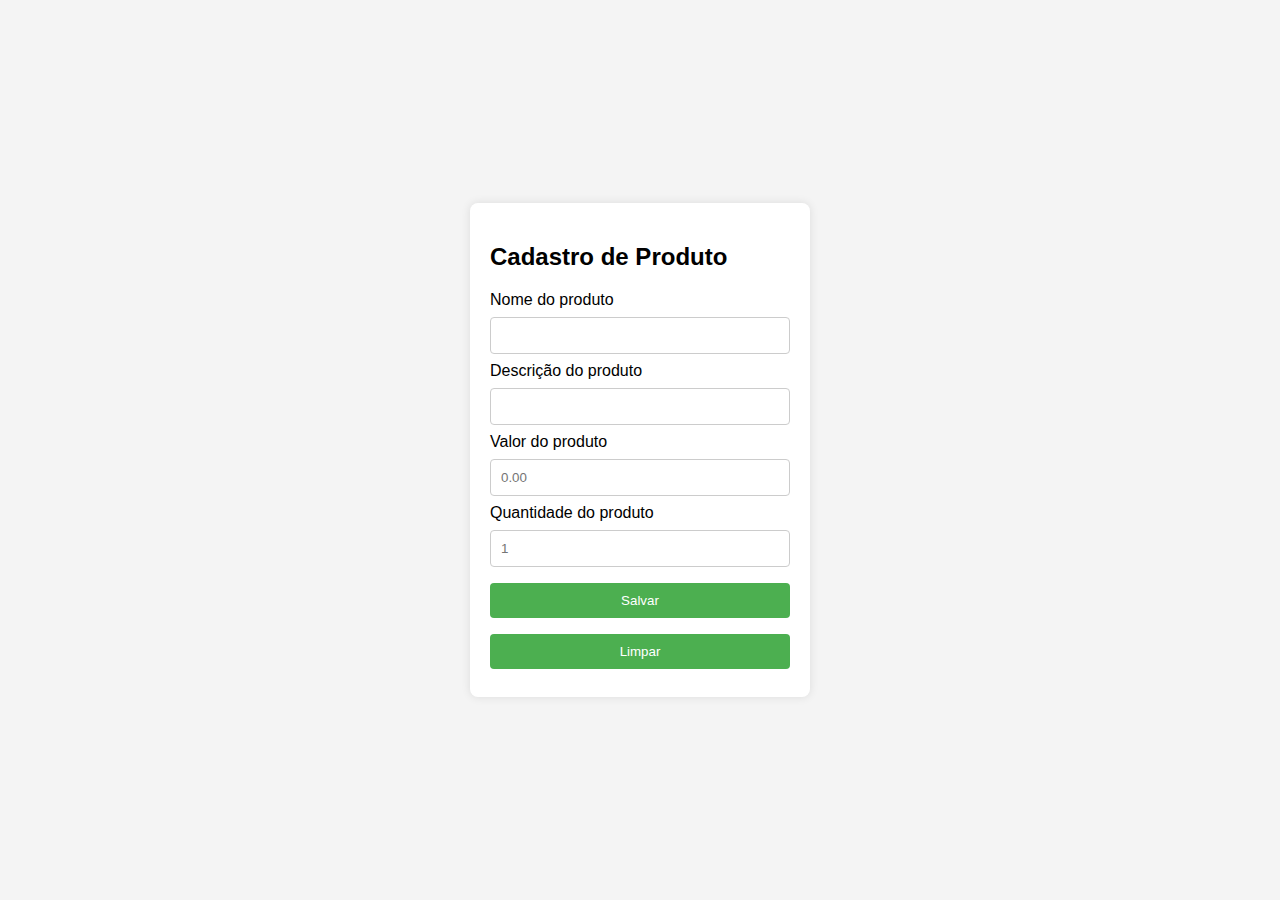
==== pages/add_product/index.html @ f7b6058c "Ajuste das paginas" ====
<!DOCTYPE html>
<html lang="pt-br">
<head>
    <meta charset="UTF-8">
    <meta name="viewport" content="width=device-width, initial-scale=1.0">

    <link rel="icon" type="image/x-icon" href="#imagemdologotipo">

    <link rel="stylesheet" type="text/css" href="../style.css"/>
    
    <title>Adicionar produto</title>
</head>
<body>
    <script src="index.js"></script>
    <script language="JavaScript" type="text/javascript" src="../../jquery-3.7.1.min.js"></script>
    <section>
        <form action="scripts.php"method="get">
            <h2>Cadastro de Produto</h2>

            <label for="nomeProduto"> Nome do produto</label>
            <input type="text" name="nome" id="name-product" required>

            <label for="descProduto"> Descrição do produto </label>
            <input type="text" name="produto" id="desc-product" required>

            <label for="valorProduto"> Valor do produto </label>
            <input type="number" name="valor" id="price-product"  step="0.01" min="1" placeholder="0.00" required>

            <label for="qtdProduto"> Quantidade do produto </label>
            <input type="number" name="quantidade" id="quantity-product" min="1" placeholder="1" required>

            <input id="save-button" type="submit" value="Salvar"/>
            <input type="reset" value="Limpar"/>
        </form>
    </section>

</body>
</html>
---- pages/style.css ----
body {
    font-family: Arial, sans-serif;
    background-color: #f4f4f4;
    margin: 0;
    padding: 0;
    display: flex;
    justify-content: center;
    align-items: center;
    height: 100vh;
}

form {
    background-color: #fff;
    padding: 20px;
    border-radius: 8px;
    box-shadow: 0 0 10px rgba(0, 0, 0, 0.1);
    max-width: 300px;
    width: 100%;
}

input[type="text"],
input[type="number"],
input[type="submit"],
input[type="password"],
input[type="reset"] {
    width: 100%;
    padding: 10px;
    margin: 8px 0;
    box-sizing: border-box;
    border: 1px solid #ccc;
    border-radius: 4px;
}

input[type="submit"],
input[type="reset"] {
    background-color: #4caf50;
    color: white;
    border: none;
    cursor: pointer;
}

div {
    text-align: center;
}

button {
    padding: 10px;
    margin: 8px 0;
    
    box-sizing: border-box;
    border-radius: 4px;
    background-color: #4caf50;
    color: white;
    border: none;
    cursor: pointer;
}

input[type="reset"]{
    background-color: #4caf50;
    color: white;
    border: none;
    cursor: pointer;
}

input[type="submit"]:hover,
input[type="reset"]:hover {
    background-color: #45a049;
}
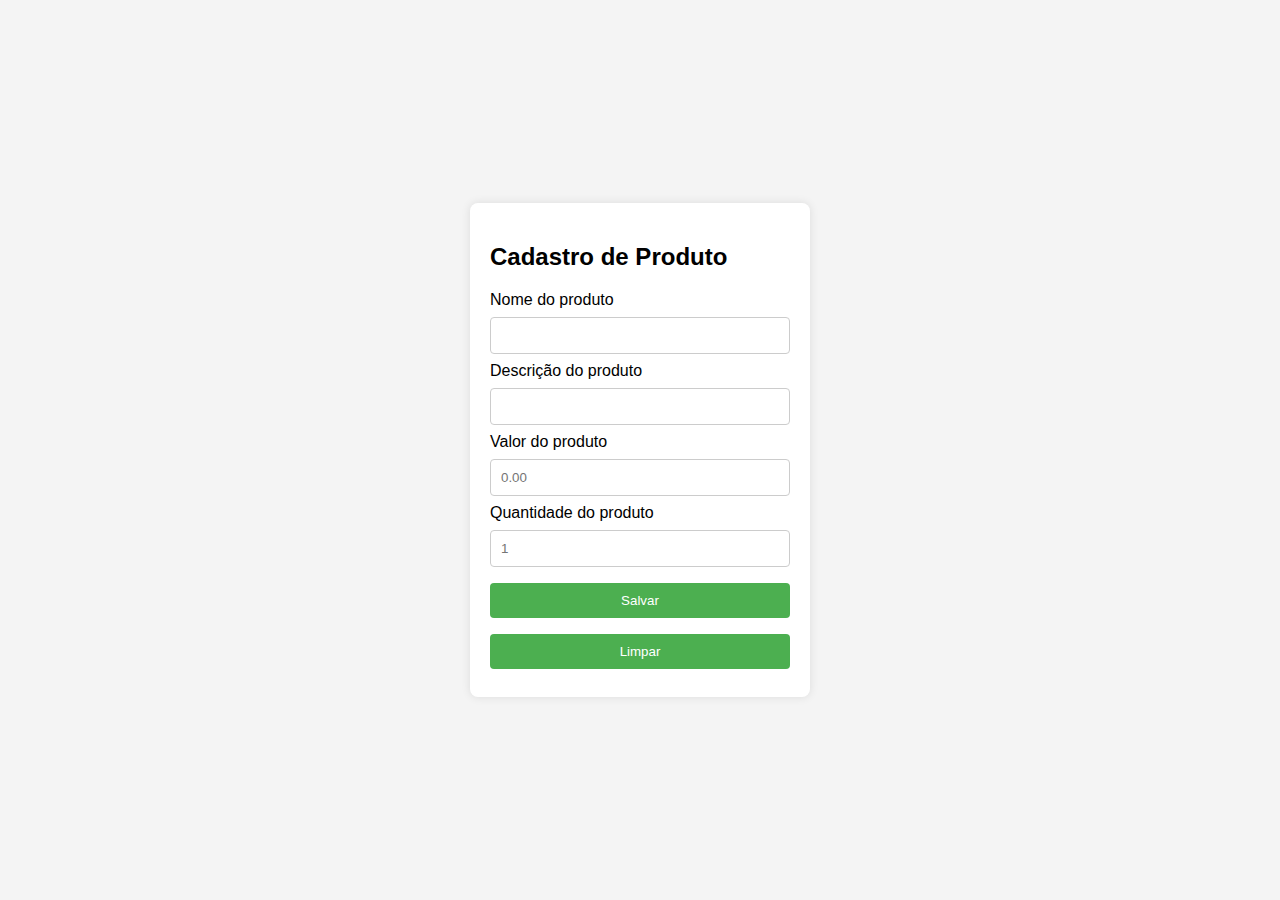
==== commit 1a279b95: "Ajuste tela login, create usuario" ====
--- a/pages/add_product/index.html
+++ b/pages/add_product/index.html
@@ -4,17 +4,12 @@
     <meta charset="UTF-8">
     <meta name="viewport" content="width=device-width, initial-scale=1.0">
 
-    <link rel="icon" type="image/x-icon" href="#imagemdologotipo">
-
     <link rel="stylesheet" type="text/css" href="../style.css"/>
     
     <title>Adicionar produto</title>
 </head>
 <body>
-    <script src="index.js"></script>
-    <script language="JavaScript" type="text/javascript" src="../../jquery-3.7.1.min.js"></script>
-    <section>
-        <form action="scripts.php"method="get">
+        <form>
             <h2>Cadastro de Produto</h2>
 
             <label for="nomeProduto"> Nome do produto</label>
@@ -32,7 +27,8 @@
             <input id="save-button" type="submit" value="Salvar"/>
             <input type="reset" value="Limpar"/>
         </form>
-    </section>
 
+    <script src="index.js"></script>
+    <script language="JavaScript" type="text/javascript" src="../../jquery-3.7.1.min.js"></script>
 </body>
 </html>--- a/pages/style.css
+++ b/pages/style.css
@@ -22,7 +22,8 @@
 input[type="number"],
 input[type="submit"],
 input[type="password"],
-input[type="reset"] {
+input[type="reset"]
+{
     width: 100%;
     padding: 10px;
     margin: 8px 0;
@@ -32,21 +33,18 @@
 }
 
 input[type="submit"],
-input[type="reset"] {
+input[type="reset"]
+{
     background-color: #4caf50;
     color: white;
     border: none;
     cursor: pointer;
 }
 
-div {
-    text-align: center;
-}
 
 button {
     padding: 10px;
     margin: 8px 0;
-    
     box-sizing: border-box;
     border-radius: 4px;
     background-color: #4caf50;
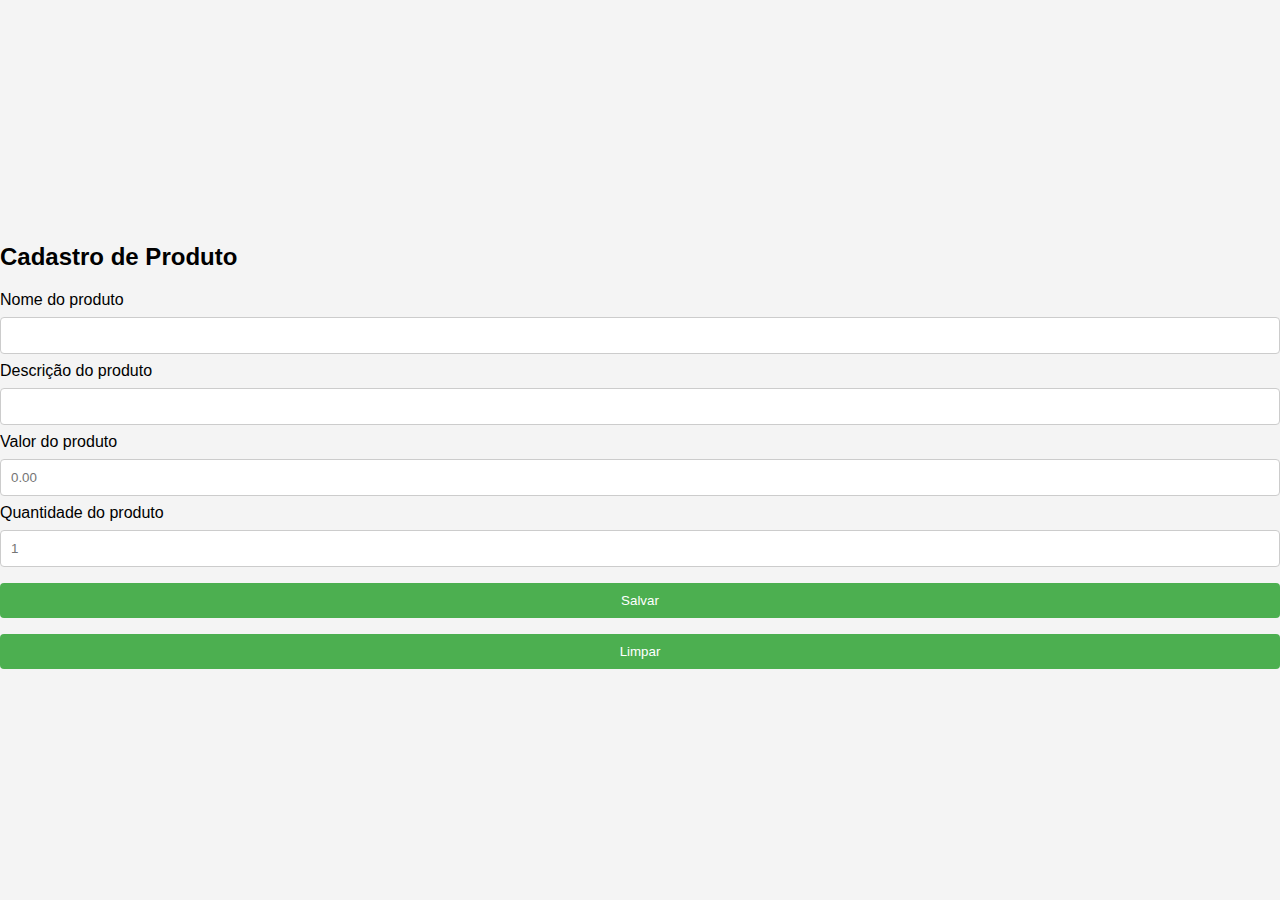
==== commit f62d7262: "Navegação e login" ====
--- a/pages/add_product/index.html
+++ b/pages/add_product/index.html
@@ -4,14 +4,17 @@
     <meta charset="UTF-8">
     <meta name="viewport" content="width=device-width, initial-scale=1.0">
 
+    <link rel="icon" type="image/x-icon" href="#imagemdologotipo">
+
     <link rel="stylesheet" type="text/css" href="../style.css"/>
     
     <title>Adicionar produto</title>
 </head>
 <body>
-        <form>
-            <h2>Cadastro de Produto</h2>
-
+    <script src="index.js"></script>
+    <script language="JavaScript" type="text/javascript" src="../../jquery-3.7.1.min.js"></script>
+    <section>
+        <h2>Cadastro de Produto</h2>
             <label for="nomeProduto"> Nome do produto</label>
             <input type="text" name="nome" id="name-product" required>
 
@@ -25,10 +28,8 @@
             <input type="number" name="quantidade" id="quantity-product" min="1" placeholder="1" required>
 
             <input id="save-button" type="submit" value="Salvar"/>
-            <input type="reset" value="Limpar"/>
-        </form>
+        <input type="reset" value="Limpar"/>
+    </section>
 
-    <script src="index.js"></script>
-    <script language="JavaScript" type="text/javascript" src="../../jquery-3.7.1.min.js"></script>
 </body>
 </html>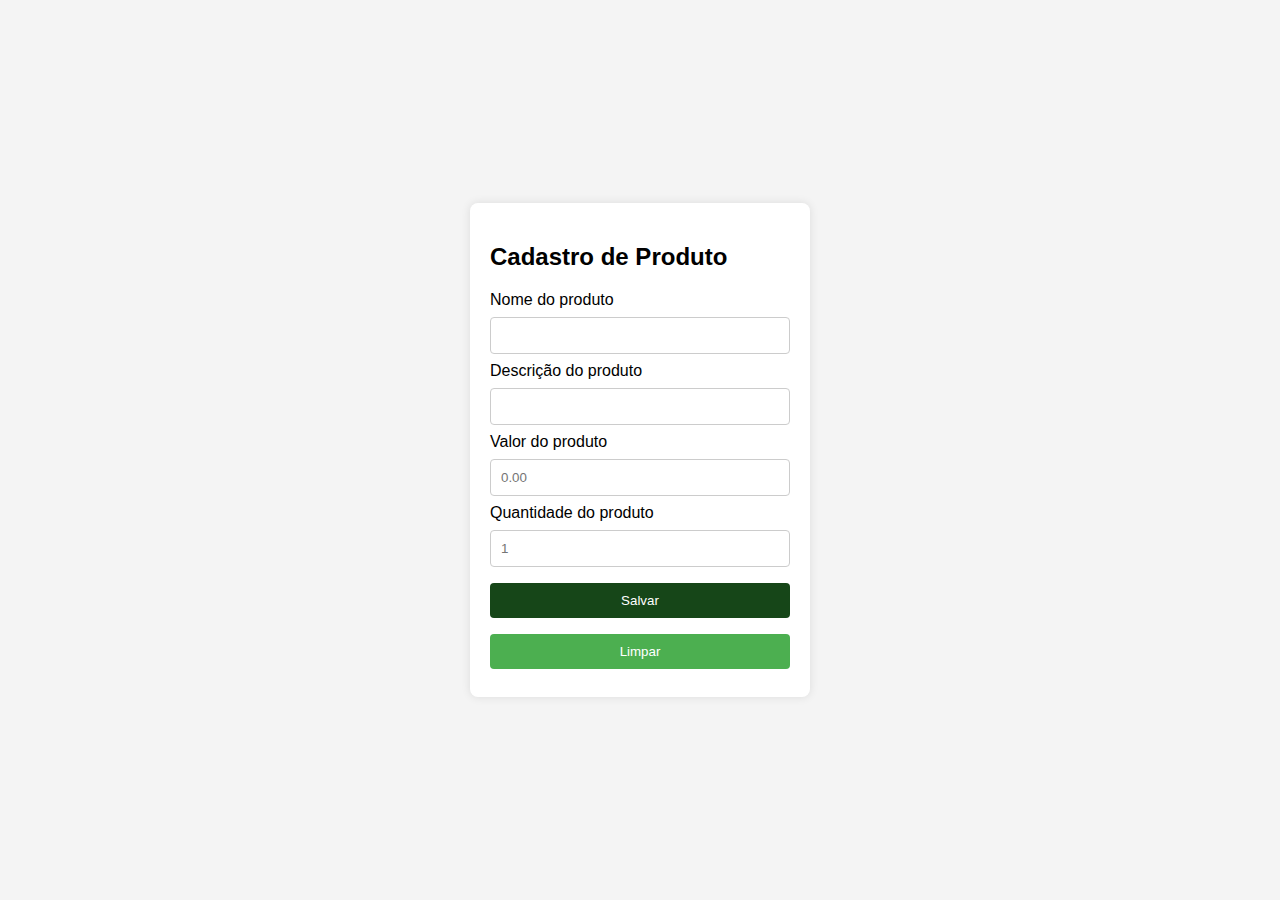
==== commit 266c3866: "Ajustes e navegação" ====
--- a/pages/add_product/index.html
+++ b/pages/add_product/index.html
@@ -4,17 +4,15 @@
     <meta charset="UTF-8">
     <meta name="viewport" content="width=device-width, initial-scale=1.0">
 
-    <link rel="icon" type="image/x-icon" href="#imagemdologotipo">
-
     <link rel="stylesheet" type="text/css" href="../style.css"/>
     
     <title>Adicionar produto</title>
 </head>
 <body>
+    <script language="JavaScript" type="text/javascript" src="../../jquery-3.7.1.min.js"></script>
     <script src="index.js"></script>
-    <script language="JavaScript" type="text/javascript" src="../../jquery-3.7.1.min.js"></script>
-    <section>
-        <h2>Cadastro de Produto</h2>
+        <div>
+            <h2>Cadastro de Produto</h2>
             <label for="nomeProduto"> Nome do produto</label>
             <input type="text" name="nome" id="name-product" required>
 
@@ -22,14 +20,13 @@
             <input type="text" name="produto" id="desc-product" required>
 
             <label for="valorProduto"> Valor do produto </label>
-            <input type="number" name="valor" id="price-product"  step="0.01" min="1" placeholder="0.00" required>
+            <input type="text" name="valor" id="price-product"  step="0.01" min="1" placeholder="0.00" required>
 
             <label for="qtdProduto"> Quantidade do produto </label>
             <input type="number" name="quantidade" id="quantity-product" min="1" placeholder="1" required>
 
             <input id="save-button" type="submit" value="Salvar"/>
-        <input type="reset" value="Limpar"/>
-    </section>
-
+            <input type="reset" value="Limpar"/>
+        </div>
 </body>
 </html>--- a/pages/style.css
+++ b/pages/style.css
@@ -9,7 +9,7 @@
     height: 100vh;
 }
 
-form {
+div {
     background-color: #fff;
     padding: 20px;
     border-radius: 8px;
@@ -35,7 +35,7 @@
 input[type="submit"],
 input[type="reset"]
 {
-    background-color: #4caf50;
+    background-color: #164618;
     color: white;
     border: none;
     cursor: pointer;
@@ -45,6 +45,7 @@
 button {
     padding: 10px;
     margin: 8px 0;
+    width: flex;
     box-sizing: border-box;
     border-radius: 4px;
     background-color: #4caf50;
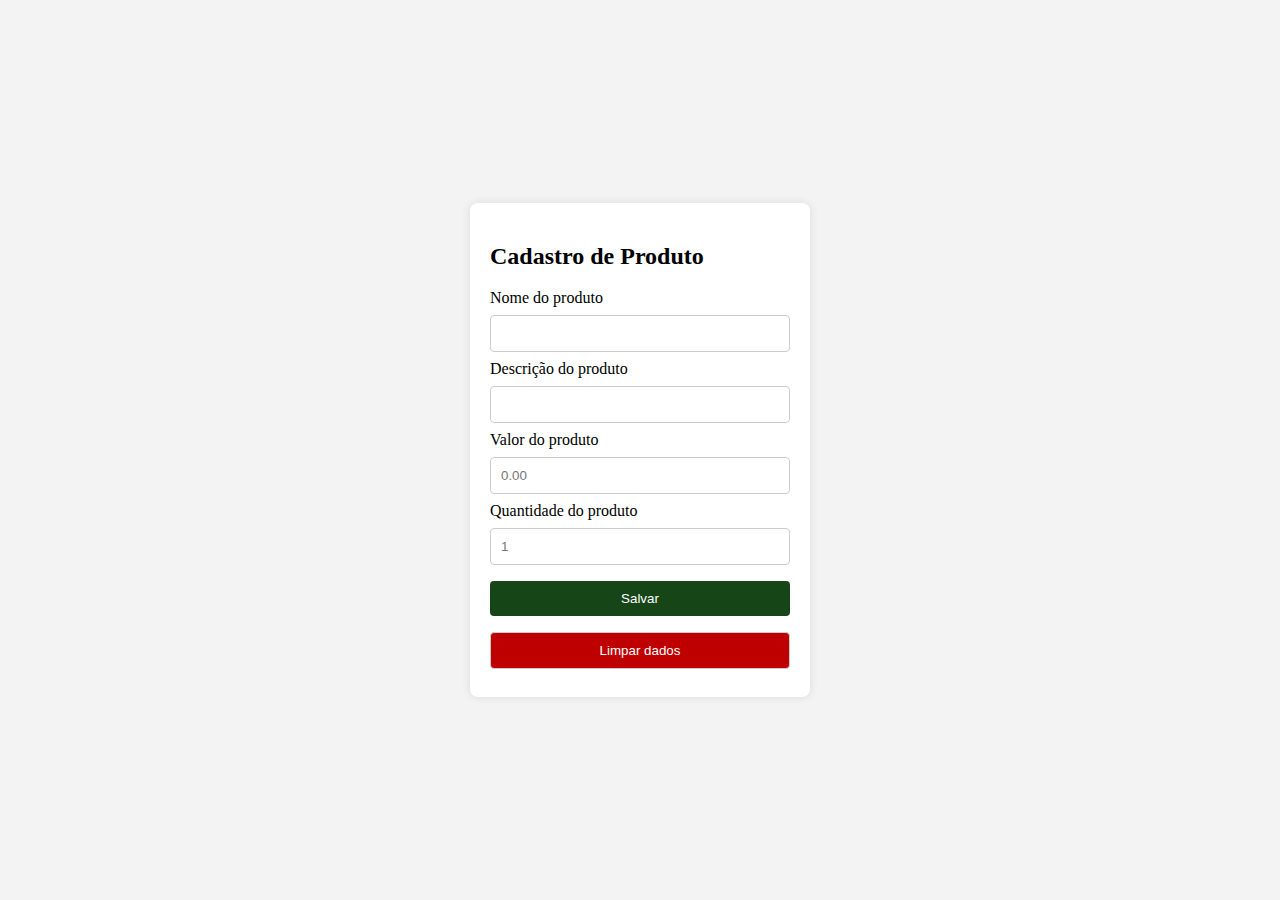
==== commit 86a2176d: "Listagem de produtos" ====
--- a/pages/add_product/index.html
+++ b/pages/add_product/index.html
@@ -11,7 +11,7 @@
 <body>
     <script language="JavaScript" type="text/javascript" src="../../jquery-3.7.1.min.js"></script>
     <script src="index.js"></script>
-        <div>
+        <div class="form">
             <h2>Cadastro de Produto</h2>
             <label for="nomeProduto"> Nome do produto</label>
             <input type="text" name="nome" id="name-product" required>
@@ -20,13 +20,13 @@
             <input type="text" name="produto" id="desc-product" required>
 
             <label for="valorProduto"> Valor do produto </label>
-            <input type="text" name="valor" id="price-product"  step="0.01" min="1" placeholder="0.00" required>
+            <input type="number" name="valor" id="price-product"  step="0.01" min="1" placeholder="0.00" required>
 
             <label for="qtdProduto"> Quantidade do produto </label>
             <input type="number" name="quantidade" id="quantity-product" min="1" placeholder="1" required>
 
             <input id="save-button" type="submit" value="Salvar"/>
-            <input type="reset" value="Limpar"/>
+            <input id="clean-button" type="delete" value="Limpar dados"/>
         </div>
 </body>
 </html>--- a/pages/style.css
+++ b/pages/style.css
@@ -1,6 +1,8 @@
+
+
 body {
-    font-family: Arial, sans-serif;
-    background-color: #f4f4f4;
+    font-family: "Lato", sans-serif;
+    background-color: #f3f3f3;
     margin: 0;
     padding: 0;
     display: flex;
@@ -9,13 +11,26 @@
     height: 100vh;
 }
 
-div {
+div.form {
+    font-family: "Merienda", cursive;
     background-color: #fff;
     padding: 20px;
     border-radius: 8px;
     box-shadow: 0 0 10px rgba(0, 0, 0, 0.1);
     max-width: 300px;
     width: 100%;
+}
+
+div.product {
+    
+    padding-left: 16px;
+    padding-top: 4px;
+    padding-bottom: 4px;
+    margin-left: 16px;
+    margin-right: 16px;
+    background-color: #fff;
+    align-items: center;
+    border-radius: 16px;
 }
 
 input[type="text"],
@@ -30,6 +45,26 @@
     box-sizing: border-box;
     border: 1px solid #ccc;
     border-radius: 4px;
+}
+
+input[type="delete"]:hover {
+    background-color: #ff0000;
+}
+
+
+input[type="delete"]
+{
+    background-color: #be0000;
+    color: white;
+    border: none;
+    cursor: pointer;
+    width: 100%;
+    padding: 10px;
+    margin: 8px 0;
+    box-sizing: border-box;
+    border: 1px solid #ccc;
+    border-radius: 4px;
+    text-align: center;
 }
 
 input[type="submit"],
@@ -65,3 +100,12 @@
 input[type="reset"]:hover {
     background-color: #45a049;
 }
+
+h1 {
+    padding-left: 16px;
+}
+
+p.null {
+    padding-left: 16px;
+}
+
